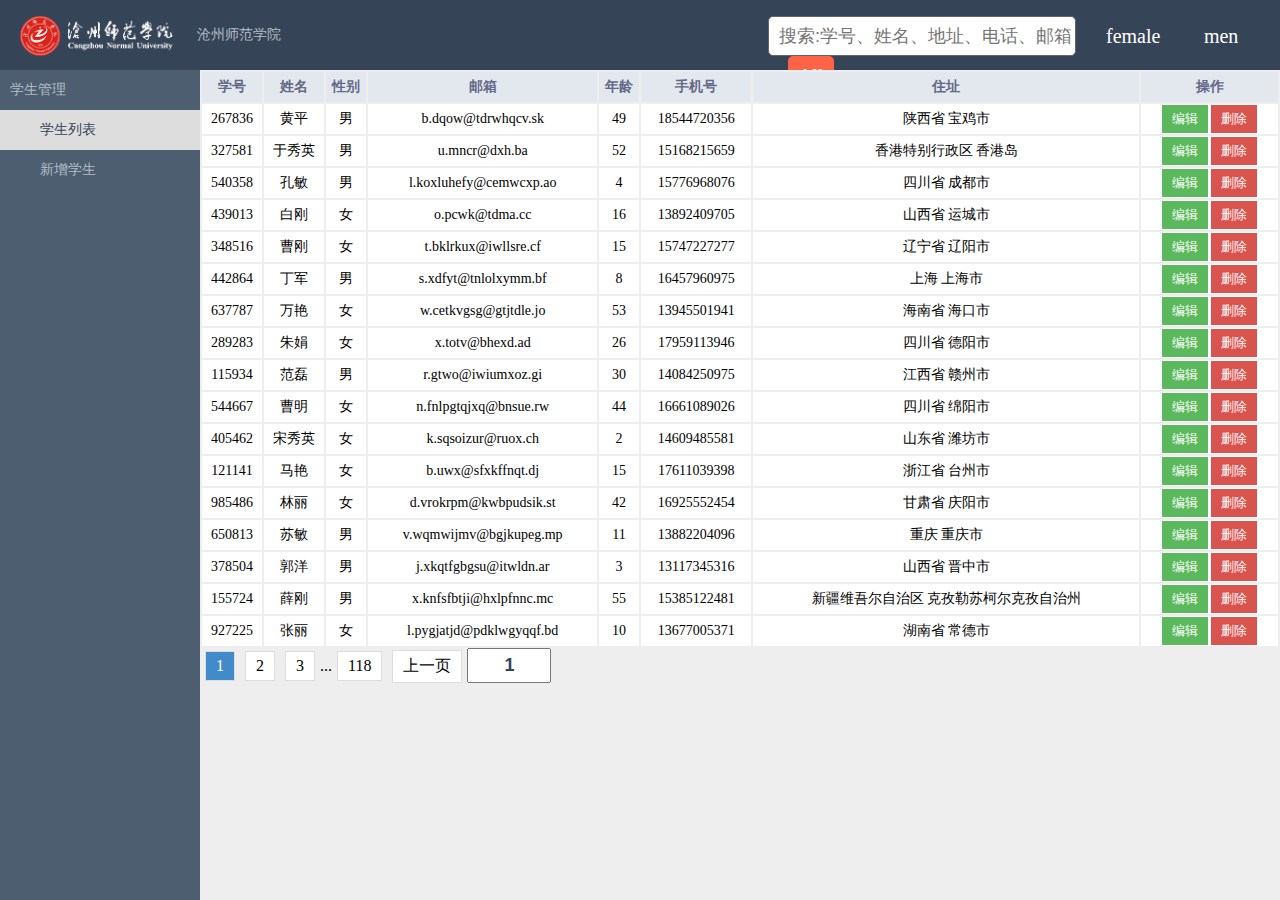
==== index.html @ 3aed9daf "学生管理系统第一次提交" ====
<!DOCTYPE html>
<html lang="en">

<head>
    <meta charset="UTF-8">
    <meta name="viewport" content="width=device-width, initial-scale=1.0">
    <title>jq学生管理系统V2.0</title>
    <link rel="stylesheet" href="./css/index.css">
    <link rel="stylesheet" href="turnpage/turn.css">
</head>

<body>
    <div class="header">
        <img src="./images/logo1.png" alt="">
        <span>沧州师范学院</span>
        <div class="f"></div>
    </div>
    <!-- 分级 -->
    <dl class="menu">
        <dt>学生管理</dt>
        <dd class="active" data-id="student-list">学生列表</dd>
        <dd data-id="student-add">新增学生</dd>

    </dl>
    <div class="content">
        <div class="student-list student-content active-content" id="student-list">
            <table id="student-body">
                <thead>
                    <tr>
                        <th>学号</th>
                        <th>姓名</th>
                        <th>性别</th>
                        <th>邮箱</th>
                        <th>年龄</th>
                        <th>手机号</th>
                        <th>住址</th>
                        <th>操作</th>
                    </tr>
                </thead>
                <tbody>
                    <tr>
                        <td>01</td>
                        <td>张三</td>
                        <td>男</td>
                        <td>11111@qq.com
                        </td>
                        <td>18</td>
                        <td>138555888</td>
                        <td>中国</td>
                        <td>
                            <button class="btn edit">编辑</button>
                            <button class="btn remove">删除</button>
                        </td>
                    </tr>
                </tbody>
            </table>
            <!-- 翻页 -->
            <div class="page"></div>
            <!-- 编辑功能 -->
            <div class="modal">
                <div class="modal-content">

                    <form class="student-form active-editfrom" id="student-edit-form">
                        <h3>编辑信息</h3>
                        <div><label for="edit-name">姓名</label><input type="text" name="name" id="edit-name"></div>
                        <div>
                            <label for="">性别</label>
                            <input type="radio" name="sex" id="edit-male" checked value="1"><label class="sex" for="edit-male">男</label>
                            <input type="radio" name="sex" id="edit-female" value="0">
                            <label for="edit-female" class="sex">女</label>
                        </div>
                        <div><label for="edit-email">邮箱</label><input type="text" id="edit-email" name="email"></div>
                        <div><label for="edit-sNo">学号</label><input type="text" id="edit-sNo" readonly name="sNo"></div>
                        <div><label for="edit-birth">出生年</label><input type="text" id="edit-birth" name="birth"></div>
                        <div><label for="edit-phone">电话号</label><input type="text" id="edit-phone" name="phone"></div>
                        <div><label for="edit-address">地址</label><input type="text" id="edit-address" name="address"></div>
                        <div><label for=""></label><input class="btn" id="student-edit-submit" type="submit" value="提交">
                        </div>

                    </form>
                </div>
            </div>

        </div>


        <div class="student-add student-content" id="student-add">
            <form id="student-add-form" class="student-form">
                <div><label for="">姓名</label><input type="text" id="name" name="name"></div>
                <div><label for="">性别</label>
                    <input type="radio" id="male" name="sex" checked value="1"><label for="male" class="sex">男</label>
                    <input type="radio" id="female" name="sex" value="0"><label for="female" class="sex">女</label>
                </div>
                <div><label for="email">邮箱</label><input type="text" id="email" name="email"></div>
                <div><label for="sNo">学号</label><input type="text" id="sNo" name="sNo"></div>
                <div><label for="birth">出生年</label><input type="text" id="birth" name="birth">
                </div>
                <div><label for="phone">手机号</label><input type="text" id="phone" name="phone"></div>
                <div><label for="">住址</label><input type="text" id="address" name="address"></div>
                <div><label for=""></label>
                    <input class="btn" id="student-add-submit" type="submit" value="提交">
                    <input class="btn" type="reset" value="重置">

                </div>
            </form>
        </div>
    </div>
    <script src="./js/jquery-3.5.1.js"></script>
    <script src="./js/mock.js"></script>
    <script src="./js/api.js"></script>
    
    <script src="./js/index-jq.js"></script>
    <script src="turnpage/turn.js"></script>

</body>

</html>
---- css/index.css ----
* {
    padding: 0;
    margin: 0;
}

html,
body {
    height: 100%;
    width: 100%;
}

.header {
    /* position: fixed; */
    font-size: 14px;
    /* width: 100%; */
    height: 70px;
    line-height: 70px;
    background-color: #354457;
    color: #b3bcc5;
}

.header img {
    margin-left: 20px;
    height: 40px;
    vertical-align: middle;
    margin-right: 20px;
}

.menu {
    /* margin-top: 70px; */
    width: 200px;
    height: calc(100% - 70px);
    color: #b3bcc5;
    position: fixed;
    font-size: 14px;
    line-height: 40px;
    background-color: #4d5e70;
    z-index: 2;
}

.menu dt {
    padding-left: 10px;
}

.menu dd {
    padding-left: 40px;
    cursor: pointer;
}

.menu dd:hover {
    background-color: rgb(255, 255, 255, 0.5);
    color: #354457;
}

.menu dd.active {
    background-color: #ddd;
    color: #354457;
}

.content {
    margin-left: 200px;
    height: calc(100vh - 70px);
    background-color: #eee;
    overflow-y: scroll;
    position: relative;
}

.content .student-content {
    display: none;
}

.content .active-content {
    display: block;
}

#student-list {
    position: absolute;
    width: 100%;
}

#student-body {
    width: 100%;
    text-align: center;
    line-height: 30px;
    font-size: 14px;
}

#student-body thead {
    background-color: #e3e8ee;
    color: #646987;
}

#student-body tbody {
    background-color: #fff;

}

#student-body .btn {
    color: #fff;
    padding: 5px 10px;
    border: none;
    outline: none;
    cursor: pointer;
}

#student-body .btn.edit {
    background-color: #5cb85c;
}

#student-body .btn.remove {
    background-color: #d9534f;
}

.student-form {
    width: 400px;
    margin: 20px auto;
}

.student-form label:not(.sex) {
    width: 100px;
    display: inline-block;
    text-align: right;
    margin-right: 10px;
}

.student-form div {
    margin: 10px 0;
}

.student-form .btn {
    padding: 5px 25px;
}


.modal {
    position: fixed;
    /* left: 0;
    right: 0;
    top:0;
    bottom: 0; */
    width: 100%;
    height: 100%;
    top: 0;
    left: 0;
    background-color: rgba(0, 0, 0, 0.5);
    display: none;
    z-index: 10;
}

.modal .modal-content {
    width: 400px;
    height: 400px;
    background-color: #fff;
    position: absolute;
    left: 50%;
    margin-left: -200px;
    top: 50%;
    margin-top: -200px;
    padding: 20px;
}

.modal.show {
    display: block;
}


div.f{
    position: absolute;
    left: 60%;
    top: 16px;

}
---- turnpage/turn.css ----
.my-page, .my-page li {
    padding: 0;
    margin: 0;
    list-style: none;
}

.my-page li {
    display: inline-block;
    padding: 5px 10px;
    border: 1px solid #ddd;
    background-color: #fff;
    margin: 0 5px;
    cursor: pointer;
}
.my-page input{
    color: #354457;
    font-size: 18px;
    padding: 5px 10px;
    font-weight: bold;
    width: 60px; 
    text-align: center;
}
.my-page li.my-page-current {
    background-color: #428bca;
    color: #fff;
}
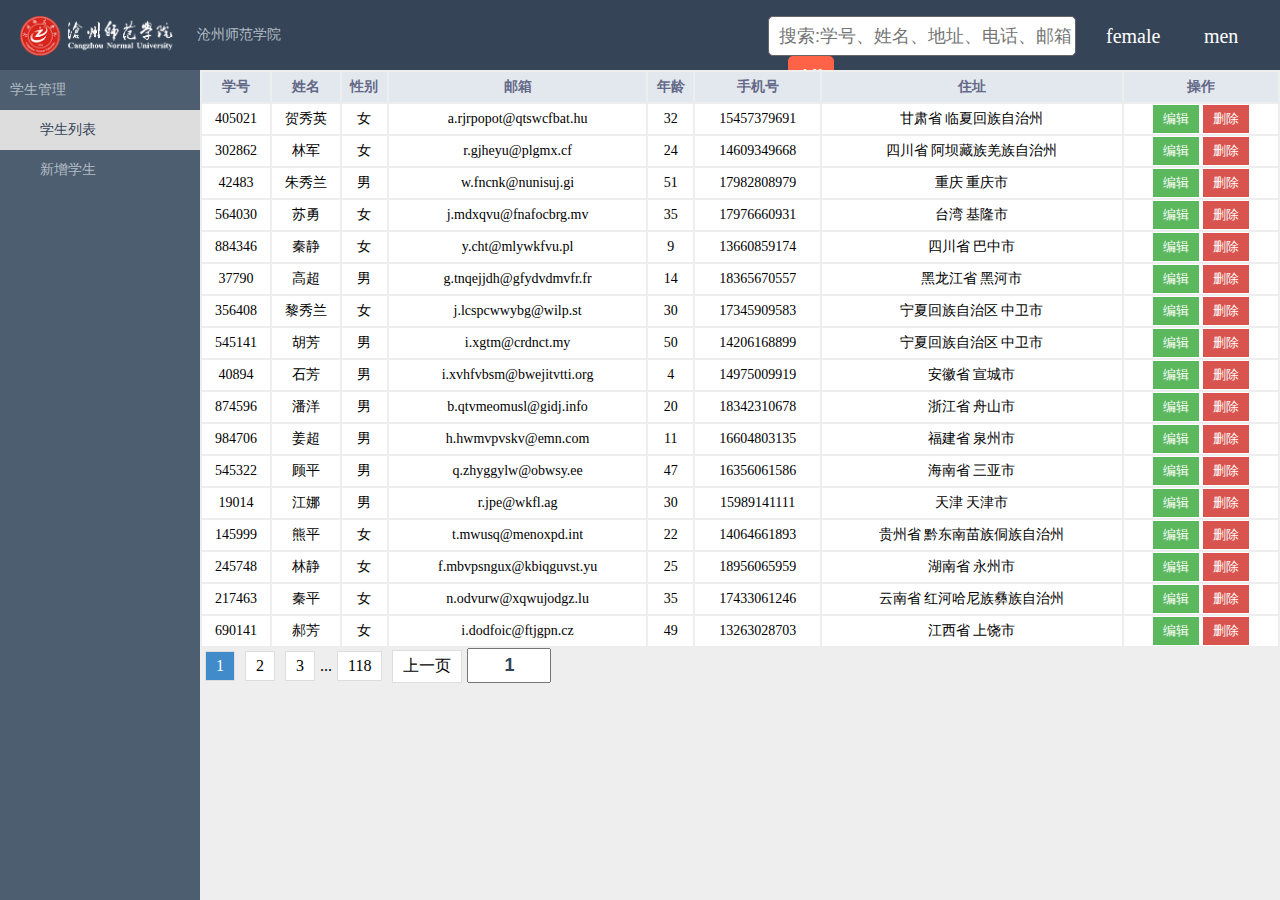
==== commit 00618dd7: "解决一打开页面报错问题" ====
--- a/index.html
+++ b/index.html
@@ -109,8 +109,9 @@
     <script src="./js/mock.js"></script>
     <script src="./js/api.js"></script>
     
+    
+    <script src="turnpage/turn.js"></script>
     <script src="./js/index-jq.js"></script>
-    <script src="turnpage/turn.js"></script>
 
 </body>
 
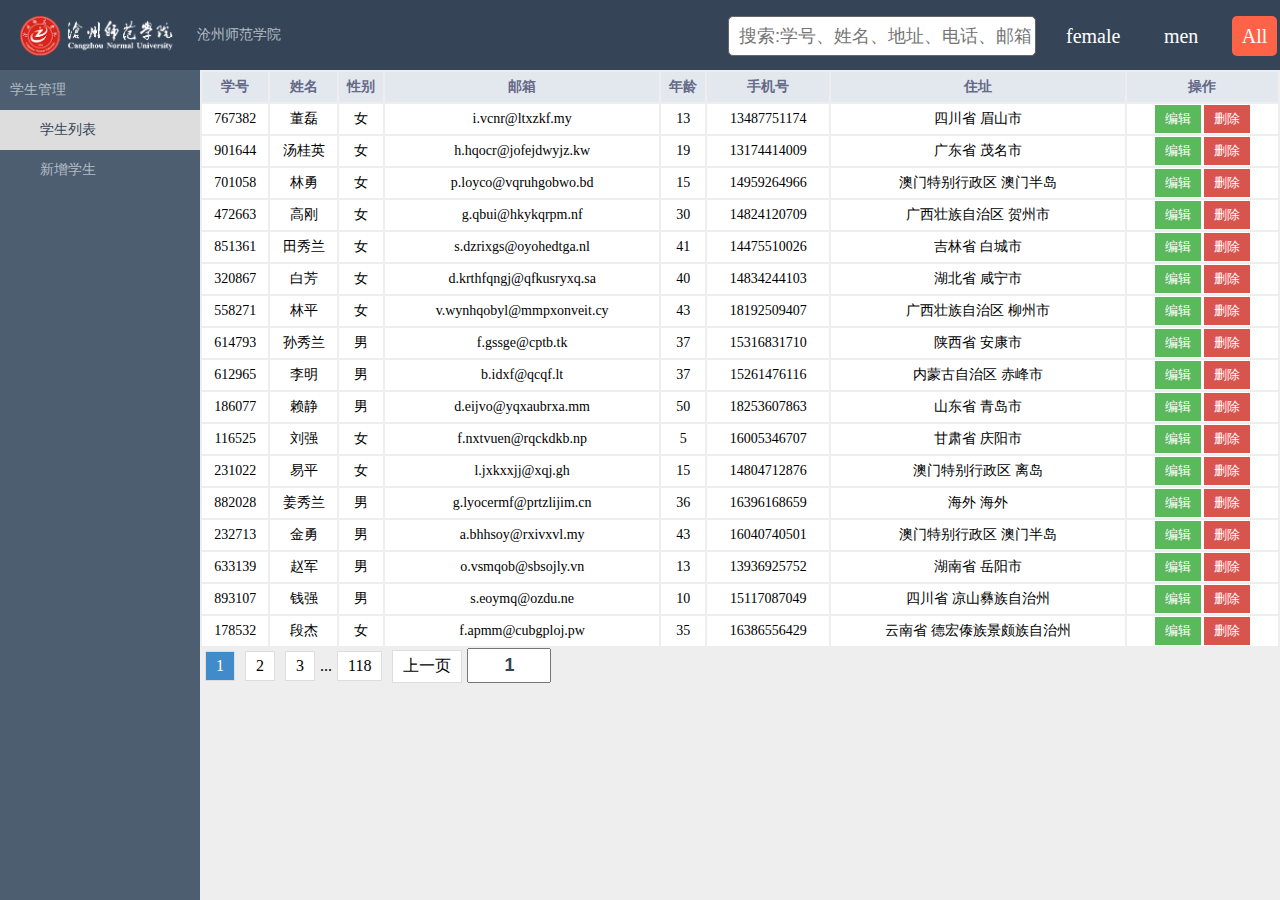
==== commit d4f79c32: "添加loading动画" ====
--- a/index.html
+++ b/index.html
@@ -7,6 +7,7 @@
     <title>jq学生管理系统V2.0</title>
     <link rel="stylesheet" href="./css/index.css">
     <link rel="stylesheet" href="turnpage/turn.css">
+    <link rel="stylesheet" href="./css/loading.css">
 </head>
 
 <body>
@@ -15,6 +16,8 @@
         <span>沧州师范学院</span>
         <div class="f"></div>
     </div>
+
+
     <!-- 分级 -->
     <dl class="menu">
         <dt>学生管理</dt>
@@ -22,6 +25,7 @@
         <dd data-id="student-add">新增学生</dd>
 
     </dl>
+
     <div class="content">
         <div class="student-list student-content active-content" id="student-list">
             <table id="student-body">
@@ -105,6 +109,17 @@
             </form>
         </div>
     </div>
+    <div class="loading">
+        <div class="loader21 loader">
+            <div class="loader-21">
+                <div></div>
+                <div></div>
+                <div></div>
+                <div></div>
+                <div></div>
+            </div>
+        </div>
+    </div>
     <script src="./js/jquery-3.5.1.js"></script>
     <script src="./js/mock.js"></script>
     <script src="./js/api.js"></script>
--- a/css/index.css
+++ b/css/index.css
@@ -1,6 +1,7 @@
 * {
     padding: 0;
     margin: 0;
+    /* overflow: hidden; */
 }
 
 html,
--- a/css/loading.css
+++ b/css/loading.css
@@ -0,0 +1,62 @@
+.loading{
+    width: 100vw;
+    height: 100vh;
+    position: absolute;
+    z-index: 200;
+    background-color: rgba(11,22,33,0.88);
+    display: flex;
+    top: 0;
+    left: 0;
+    justify-content: center;
+    align-items: center;
+}
+
+@keyframes loader21 {
+    0% {
+        -webkit-transform: scale(1, 1);
+    }
+
+    100% {
+        -webkit-transform: scale(1, 0.3);
+    }
+}
+
+.loader {
+    justify-content: center;
+    
+    width: 650px;
+    height: 600px;
+    display: flex;
+
+    display: flex;
+    align-items: center;
+}
+
+.loader-21 div {
+    margin: 0 4px;
+    width: 12px;
+    height: 105px;
+    background: #fff;
+    border-radius: 2px;
+    display: inline-block;
+}
+
+.loader-21 div:nth-child(1) {
+    animation: loader21 0.5s -0.3s ease-in-out infinite alternate;
+}
+
+.loader-21 div:nth-child(2) {
+    animation: loader21 0.5s -0.15s ease-in-out infinite alternate;
+}
+
+.loader-21 div:nth-child(3) {
+    animation: loader21 0.5s 0s ease-in-out infinite alternate;
+}
+
+.loader-21 div:nth-child(4) {
+    animation: loader21 0.5s -0.15s ease-in-out infinite alternate;
+}
+
+.loader-21 div:nth-child(5) {
+    animation: loader21 0.5s -0.4s ease-in-out infinite alternate;
+}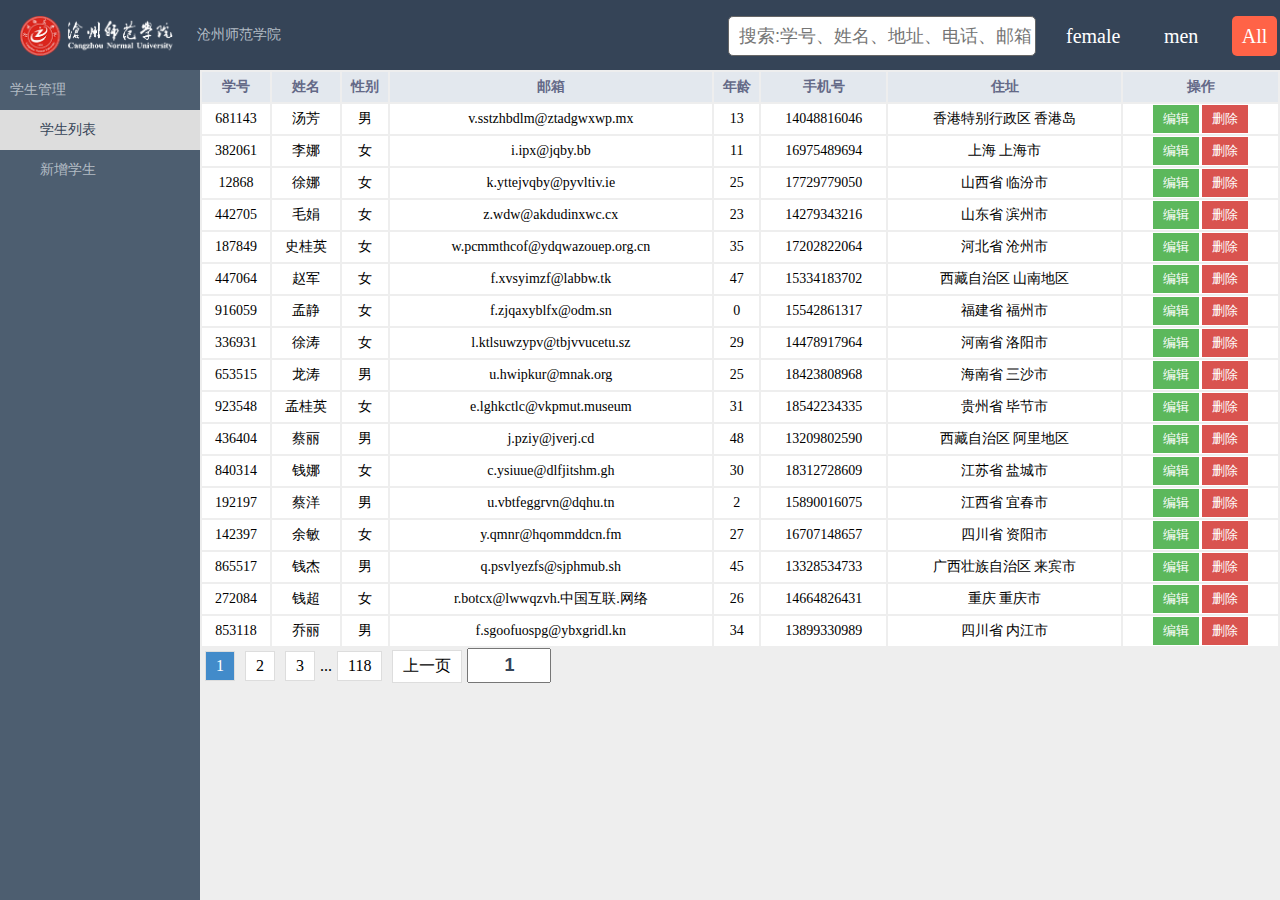
==== commit 381596bb: "解决筛选后，删除、编辑功能对应不上" ====
--- a/index.html
+++ b/index.html
@@ -122,6 +122,7 @@
     </div>
     <script src="./js/jquery-3.5.1.js"></script>
     <script src="./js/mock.js"></script>
+    
     <script src="./js/api.js"></script>
     
     
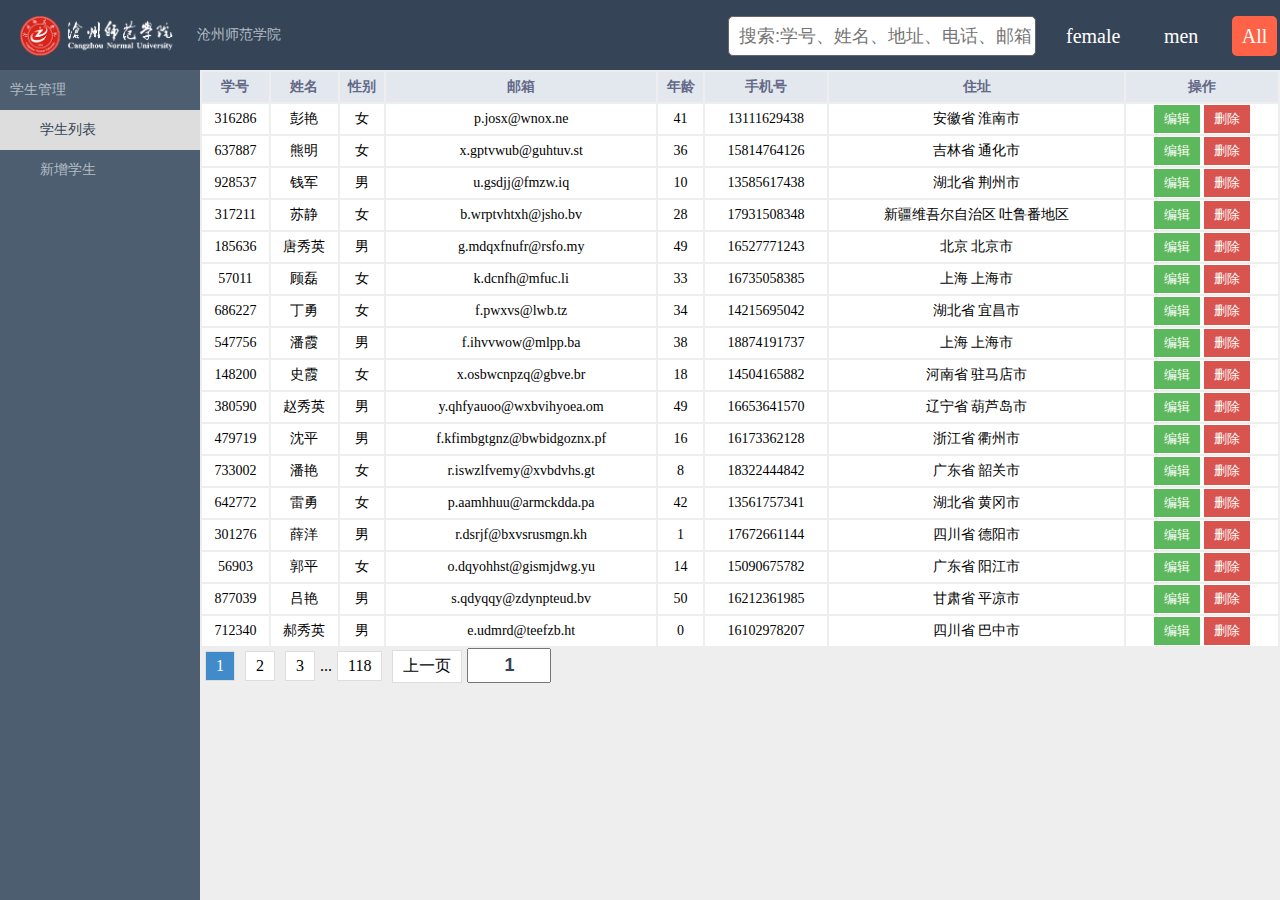
==== commit 0f7b5dad: "解决js加载时间不同问题" ====
--- a/index.html
+++ b/index.html
@@ -69,7 +69,8 @@
                         <div><label for="edit-name">姓名</label><input type="text" name="name" id="edit-name"></div>
                         <div>
                             <label for="">性别</label>
-                            <input type="radio" name="sex" id="edit-male" checked value="1"><label class="sex" for="edit-male">男</label>
+                            <input type="radio" name="sex" id="edit-male" checked value="1"><label class="sex"
+                                for="edit-male">男</label>
                             <input type="radio" name="sex" id="edit-female" value="0">
                             <label for="edit-female" class="sex">女</label>
                         </div>
@@ -77,7 +78,8 @@
                         <div><label for="edit-sNo">学号</label><input type="text" id="edit-sNo" readonly name="sNo"></div>
                         <div><label for="edit-birth">出生年</label><input type="text" id="edit-birth" name="birth"></div>
                         <div><label for="edit-phone">电话号</label><input type="text" id="edit-phone" name="phone"></div>
-                        <div><label for="edit-address">地址</label><input type="text" id="edit-address" name="address"></div>
+                        <div><label for="edit-address">地址</label><input type="text" id="edit-address" name="address">
+                        </div>
                         <div><label for=""></label><input class="btn" id="student-edit-submit" type="submit" value="提交">
                         </div>
 
@@ -121,11 +123,16 @@
         </div>
     </div>
     <script src="./js/jquery-3.5.1.js"></script>
+    <script>
+        $('.header > .f').load('find/find.html', function () {
+            $('.loading').hide();
+        })
+    </script>
     <script src="./js/mock.js"></script>
-    
+
     <script src="./js/api.js"></script>
-    
-    
+
+
     <script src="turnpage/turn.js"></script>
     <script src="./js/index-jq.js"></script>
 
